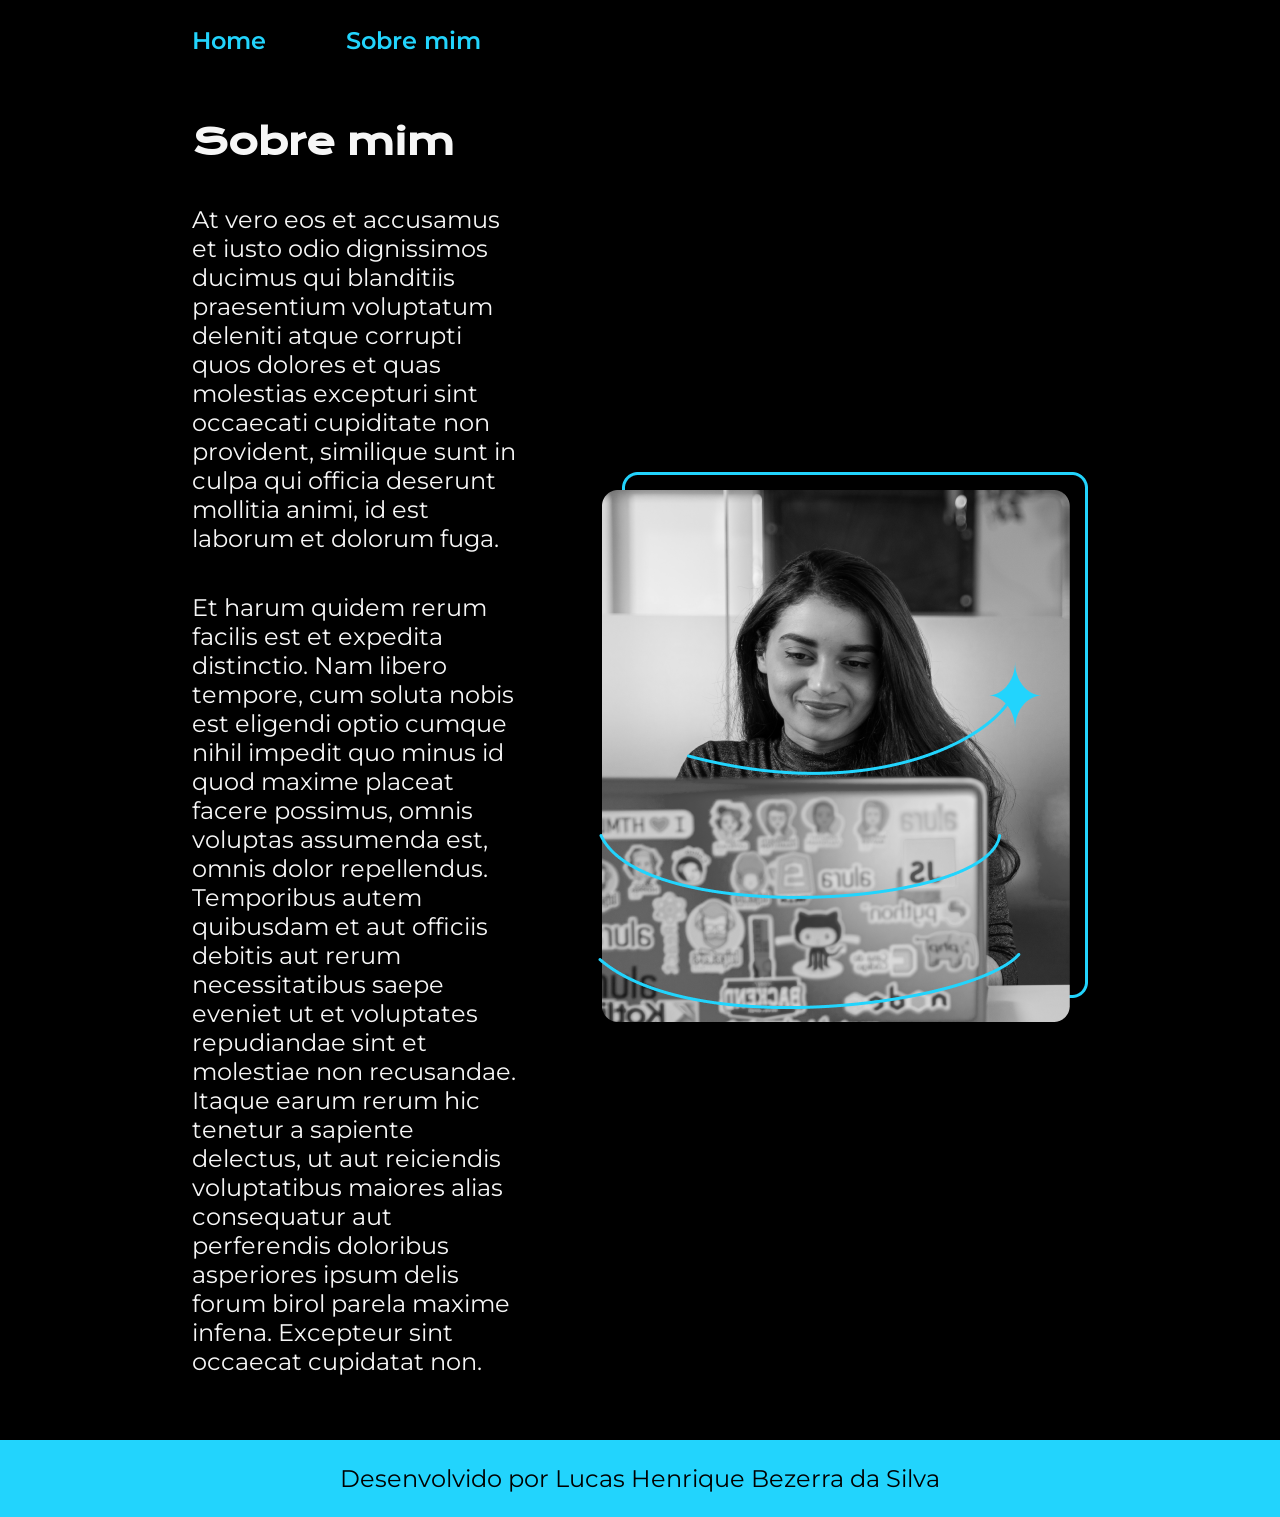
==== about.html @ 4c58d62f "Add files via upload" ====
<!DOCTYPE html>
<html lang="pt-br">
<head>
    <meta charset="UTF-8">
    <meta name="viewport" content="width=device-width, initial-scale=1.0">
    <link rel="stylesheet" href="./styles/style.css">

    <title>Sobre mim</title>
</head>
<body>
    <header class="cabecalho">
        <nav class="cabecalho__menu">
            <a class="cabecalho__menu__link" href="index.html">Home</a>
            <a class="cabecalho__menu__link" href="about.html">Sobre mim</a>
        </nav>
    </header>

    <main class="apresentacao">
        <section class="apresentacao__conteudo">
            <h1 class="apresentacao__conteudo__titulo">Sobre mim</h1>

            <p class="apresentacao__conteudo__paragrafo">At vero eos et accusamus et iusto odio dignissimos ducimus qui blanditiis praesentium 
                voluptatum deleniti atque corrupti quos dolores et quas molestias excepturi sint occaecati cupiditate non provident, similique 
                sunt in culpa qui officia deserunt mollitia animi, id est laborum et dolorum fuga.
            </p>
                
            <p class="apresentacao__conteudo__paragrafo">
                Et harum quidem rerum facilis est et expedita distinctio. Nam libero tempore, cum soluta nobis est eligendi optio cumque 
                nihil impedit quo minus id quod maxime placeat facere possimus, omnis voluptas assumenda est, omnis dolor repellendus. 
                Temporibus autem quibusdam et aut officiis debitis aut rerum necessitatibus saepe eveniet ut et voluptates repudiandae 
                sint et molestiae non recusandae. Itaque earum rerum hic tenetur a sapiente delectus, ut aut reiciendis voluptatibus 
                maiores alias consequatur aut perferendis doloribus asperiores ipsum delis forum birol parela maxime infena. Excepteur 
                sint occaecat cupidatat non.
            </p>

        </section>

        <img src="assets/imagem.png" alt="Foto da Joana Santos programando">
    </main>

    <footer class="rodape">
        <p>Desenvolvido por Lucas Henrique Bezerra da Silva</p>
    </footer>
</body>
</html>
---- styles/style.css ----
@import url('https://fonts.googleapis.com/css2?family=Krona+One&family=Montserrat:ital,wght@0,100..900;1,100..900&display=swap');


:root { 
    --cor-primaria: #000000;
    --cor-secundaria: #F6F6F6;
    --cor-terciaria: #22D4FD;
    --cor-hover: #272727;

    --fonte-primaria: "Krona One", serif;
    --fonte-secundaria: "Montserrat", serif;
}

*{
    margin: 0;
    padding: 0;
}

body {
    /* height: 100vh; */
    box-sizing: border-box;
    background-color: var(--cor-primaria);
    color: var(--cor-secundaria); 
}

.cabecalho {
    padding: 2% 0% 0% 15%;
}

.cabecalho__menu {
    display: flex;
    gap: 80px;
}

.cabecalho__menu__link {
    font-size: 1.5rem;
    font-family: var(--fonte-secundaria);
    font-weight: 600;
    color: var(--cor-terciaria);
    text-decoration: none;
}

.apresentacao {
    padding: 5% 15%;
    display: flex;
    align-items: center;
    justify-content: space-between;
    gap: 82px;
}

.apresentacao__conteudo {
    width: 50%;
    display: flex;
    flex-direction: column;
    gap: 40px;
}

.apresentacao__conteudo__titulo {
    font-size: 2.25rem;
    font-family: var(--fonte-primaria);
}

.titulo-destaque {
    color: var(--cor-terciaria);
}

.apresentacao__conteudo__paragrafo {
    font-size: 1.5rem;
    font-family: var(--fonte-secundaria);
}

.apresentacao__links {
    display: flex;
    justify-content: space-between;
    flex-direction: column ;
    align-items: center;
    gap: 32px;
}

.apresentacao__links__subtitulo {
    font-family: var(--fonte-primaria);
    font-size: 1.5rem;
    font-weight: 400;
}

.apresentacao__links__navegacao {
    display: flex;
    justify-content: center;
    gap: 16px;
    width: 50%;
    text-align: center;
    border: 2px solid var(--cor-terciaria);
    border-radius: 8px;
    font-size: 1.5rem;
    font-family: var(--fonte-secundaria);
    font-weight: 600;
    padding: 21.5px 0px;
    text-decoration: none;
    color: var(--cor-secundaria);
}

.apresentacao__links__link:hover {
    background-color: var(--cor-hover);
}

.apresentacao__imagem {
    width: 50%;
}

.rodape {
    color: var(--cor-primaria);
    background-color: var(--cor-terciaria);
    padding: 24px;
    text-align: center;
    font-size: 1.5rem;
    font-family: var(--fonte-secundaria);
    font-weight: 400;
}

@media (max-width: 800px) {
    .cabecalho {
        padding: 10%;
    }

    .cabecalho__menu {
        justify-content: center;
    }
    
    .apresentacao {
        flex-direction: column-reverse;
        padding: 5%;
    }

    .apresentacao__conteudo {
        width: auto;
    }
}
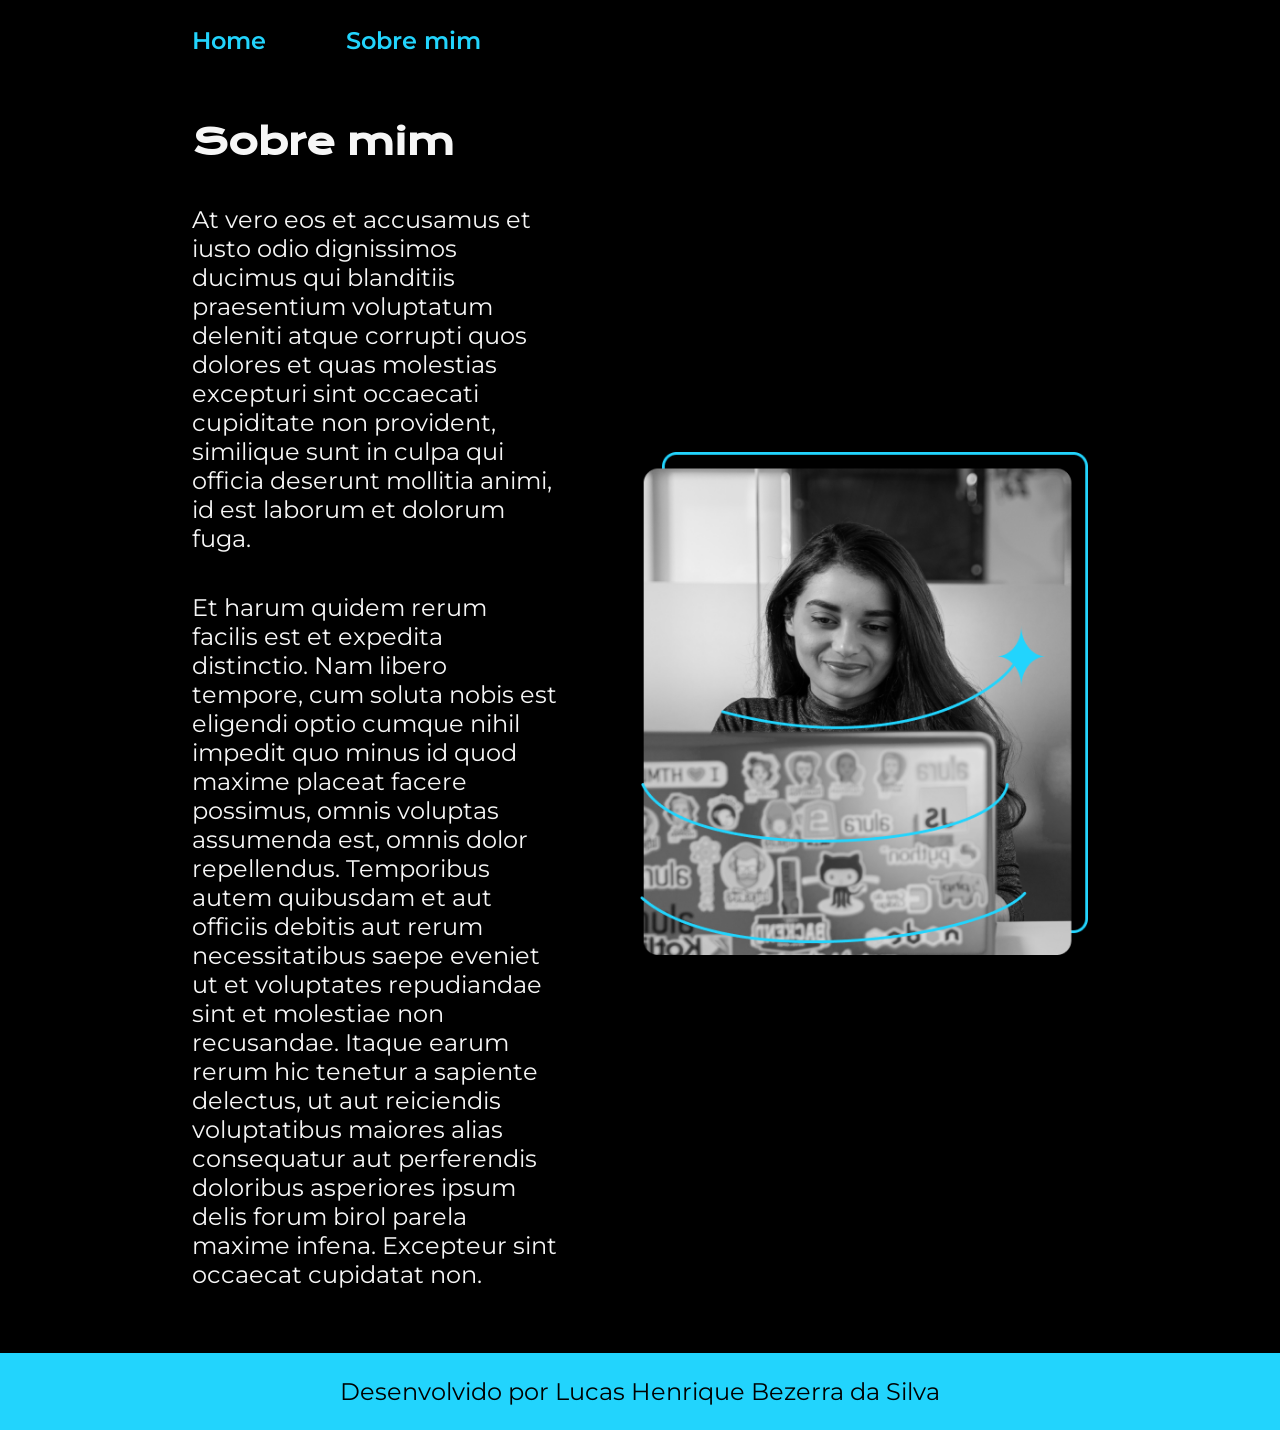
==== commit e9bffabe: "Add files via upload" ====
--- a/about.html
+++ b/about.html
@@ -35,7 +35,7 @@
 
         </section>
 
-        <img src="assets/imagem.png" alt="Foto da Joana Santos programando">
+        <img class="apresentacao__imagem" src="assets/imagem.png" alt="Foto da Joana Santos programando">
     </main>
 
     <footer class="rodape">
